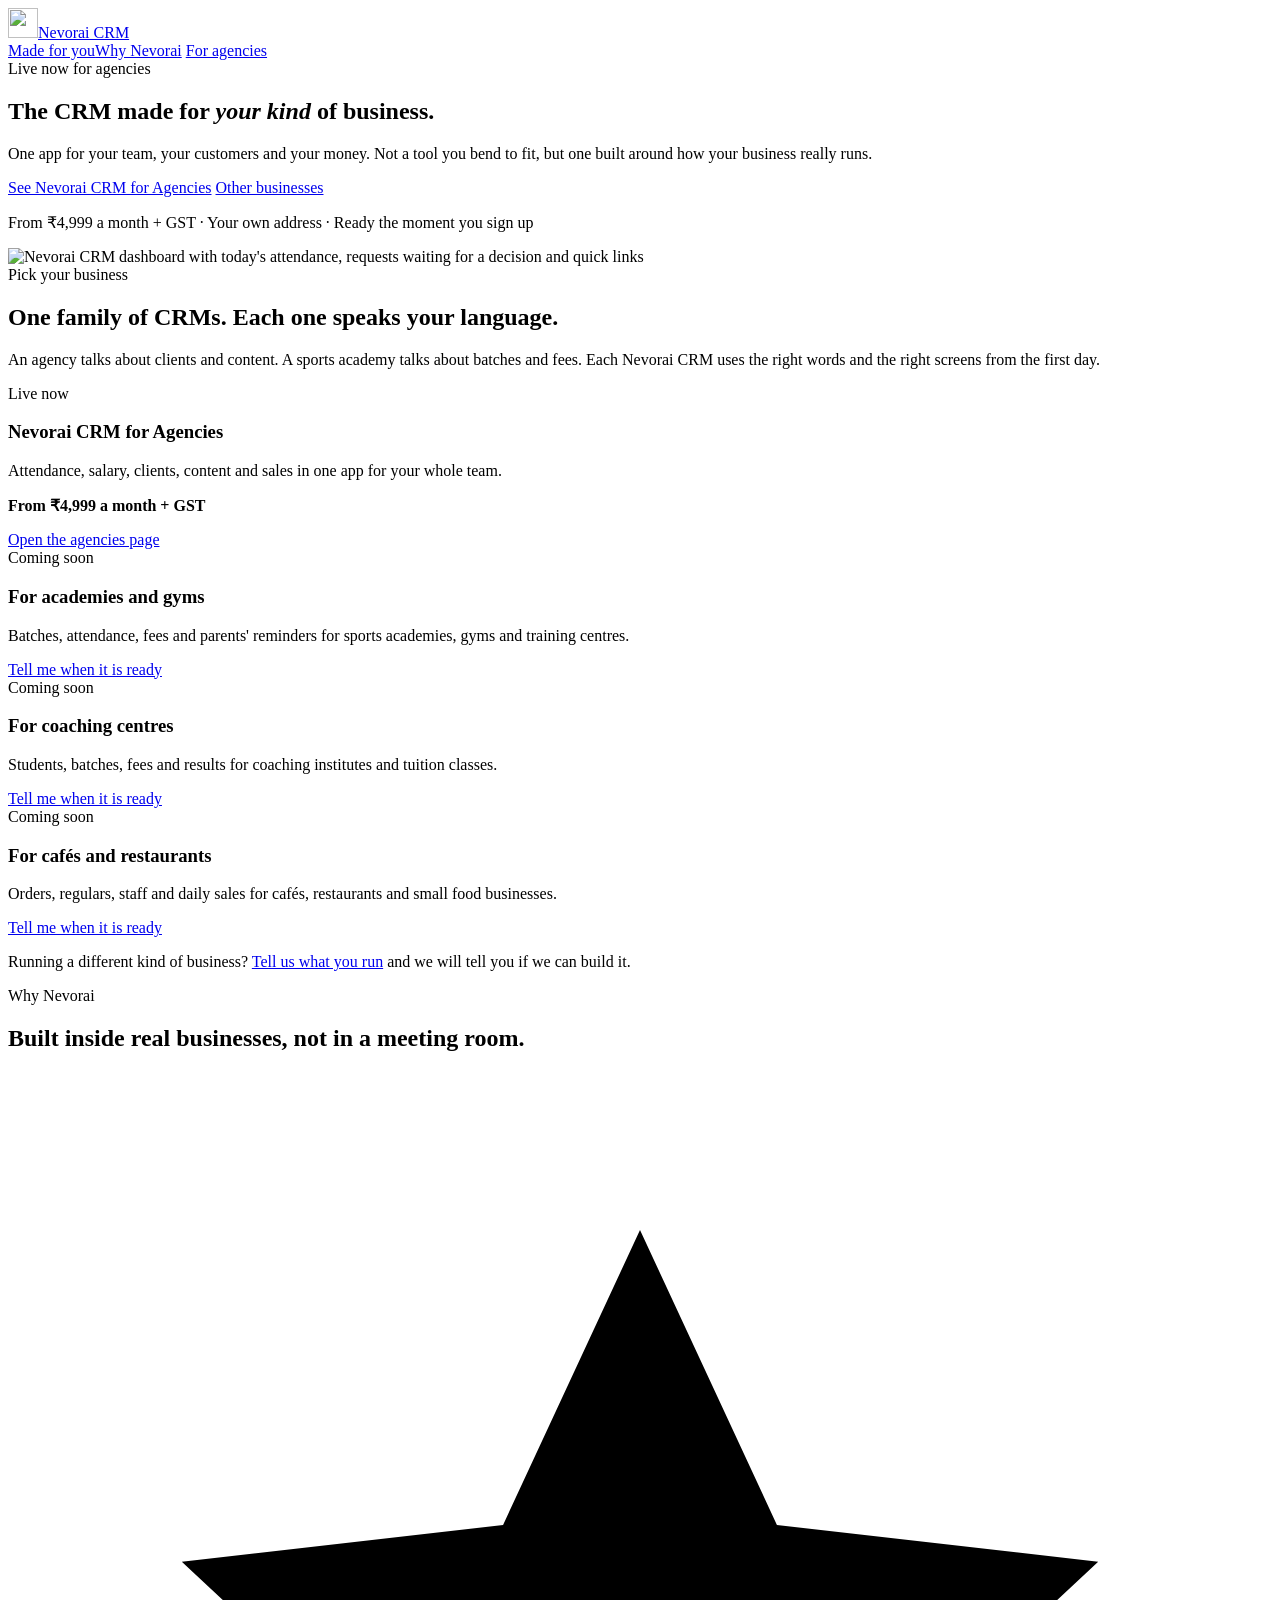
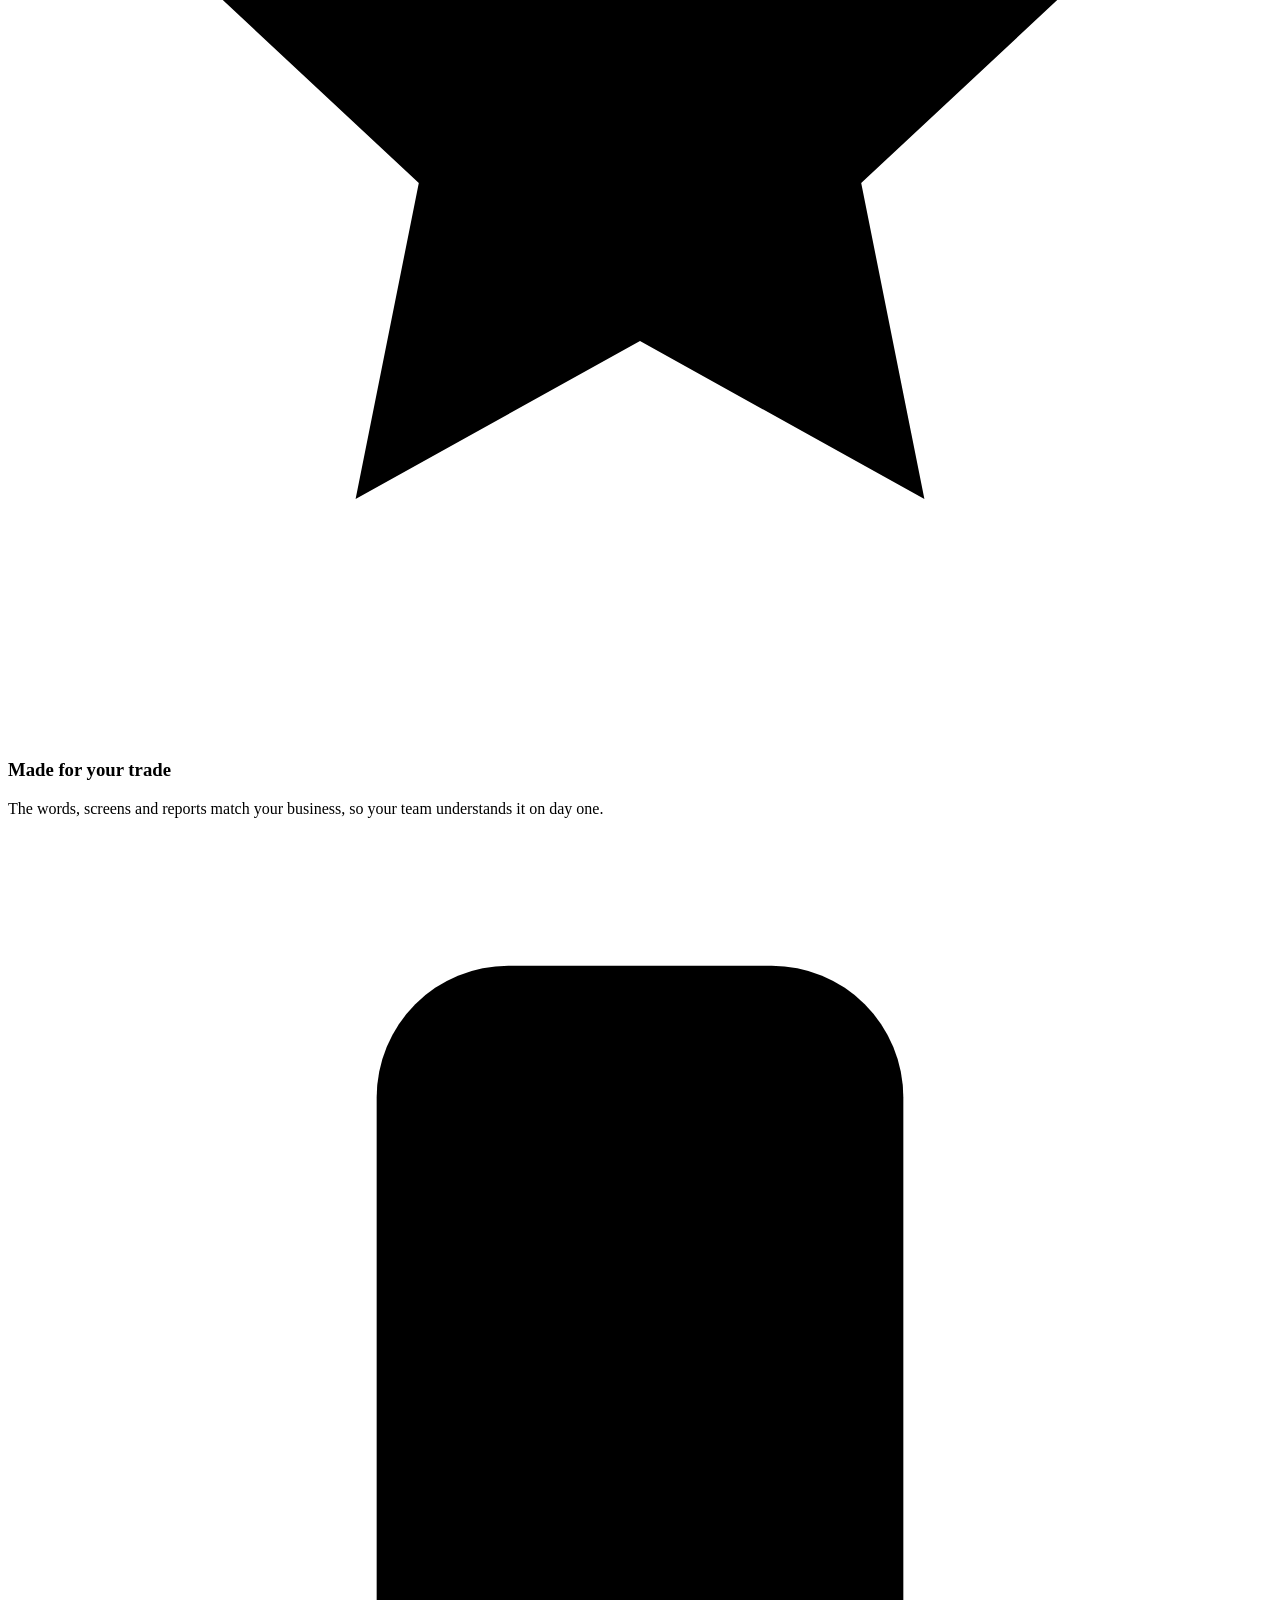
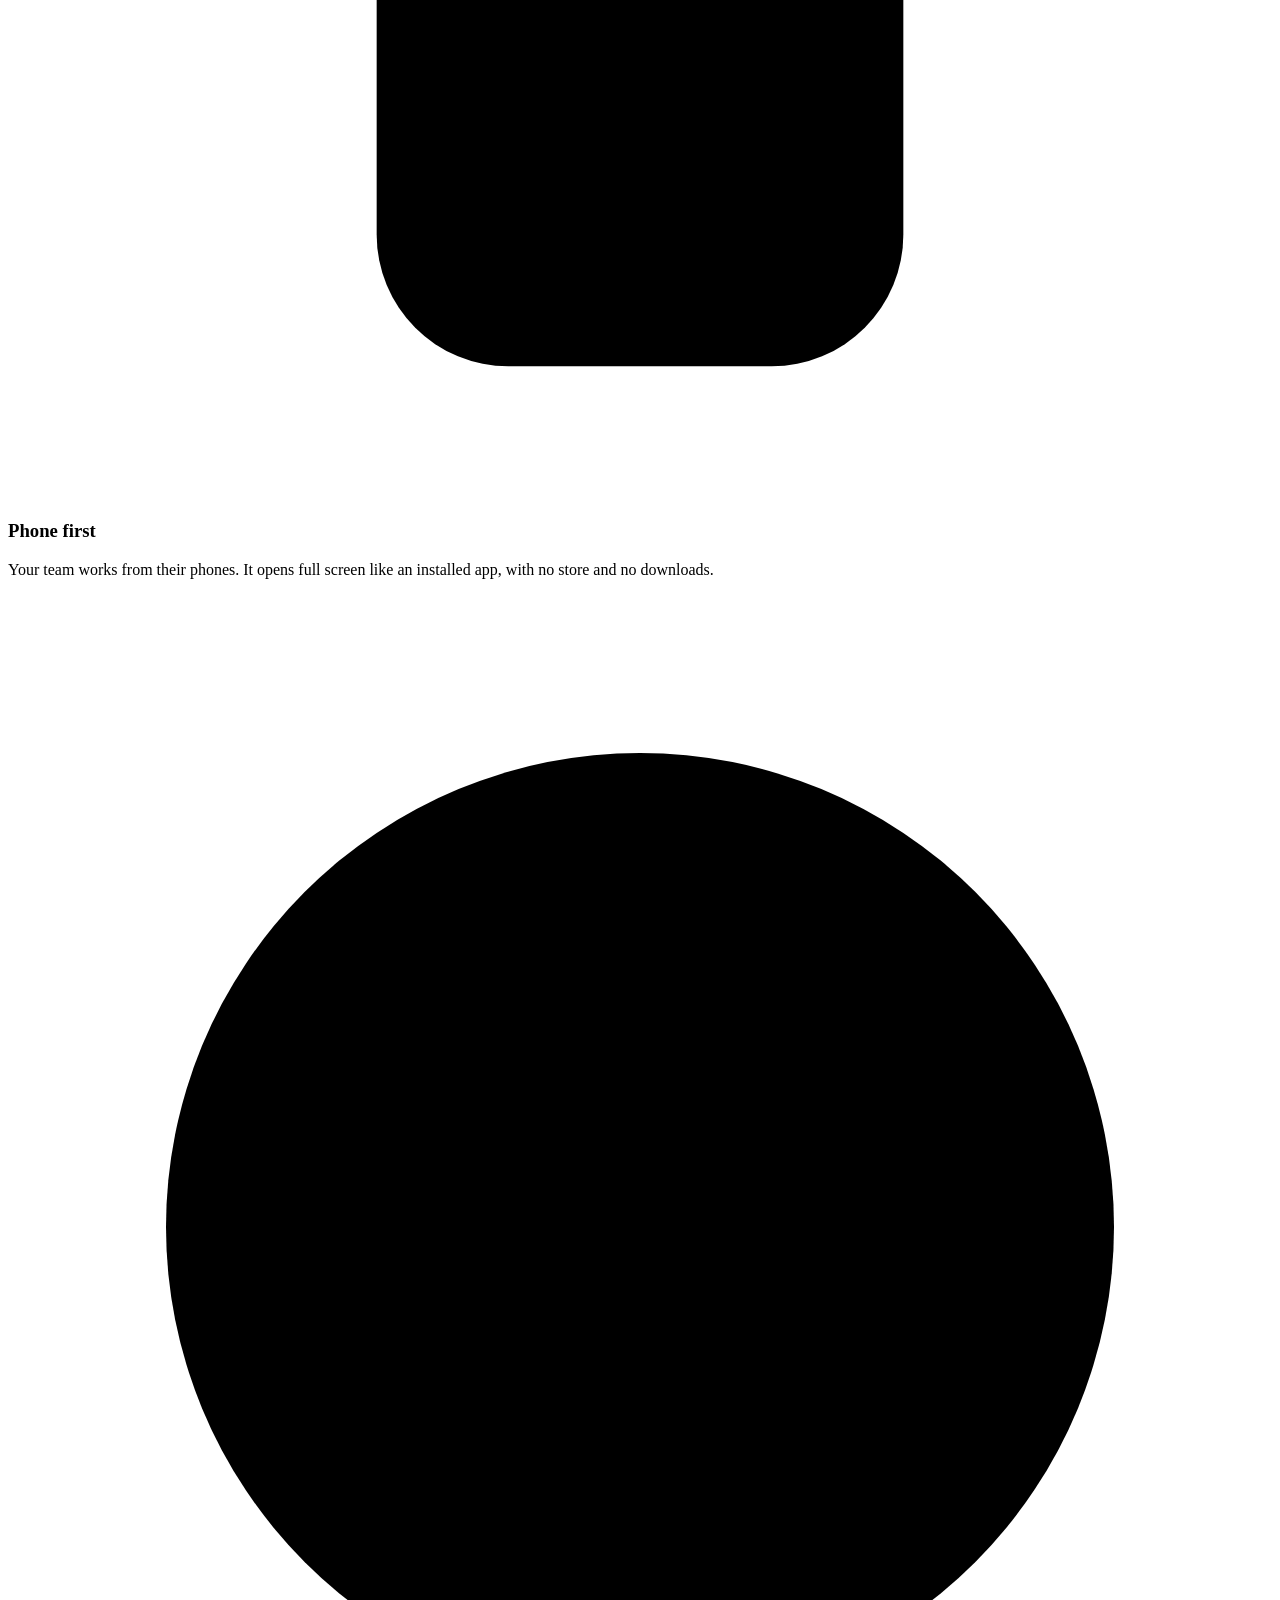
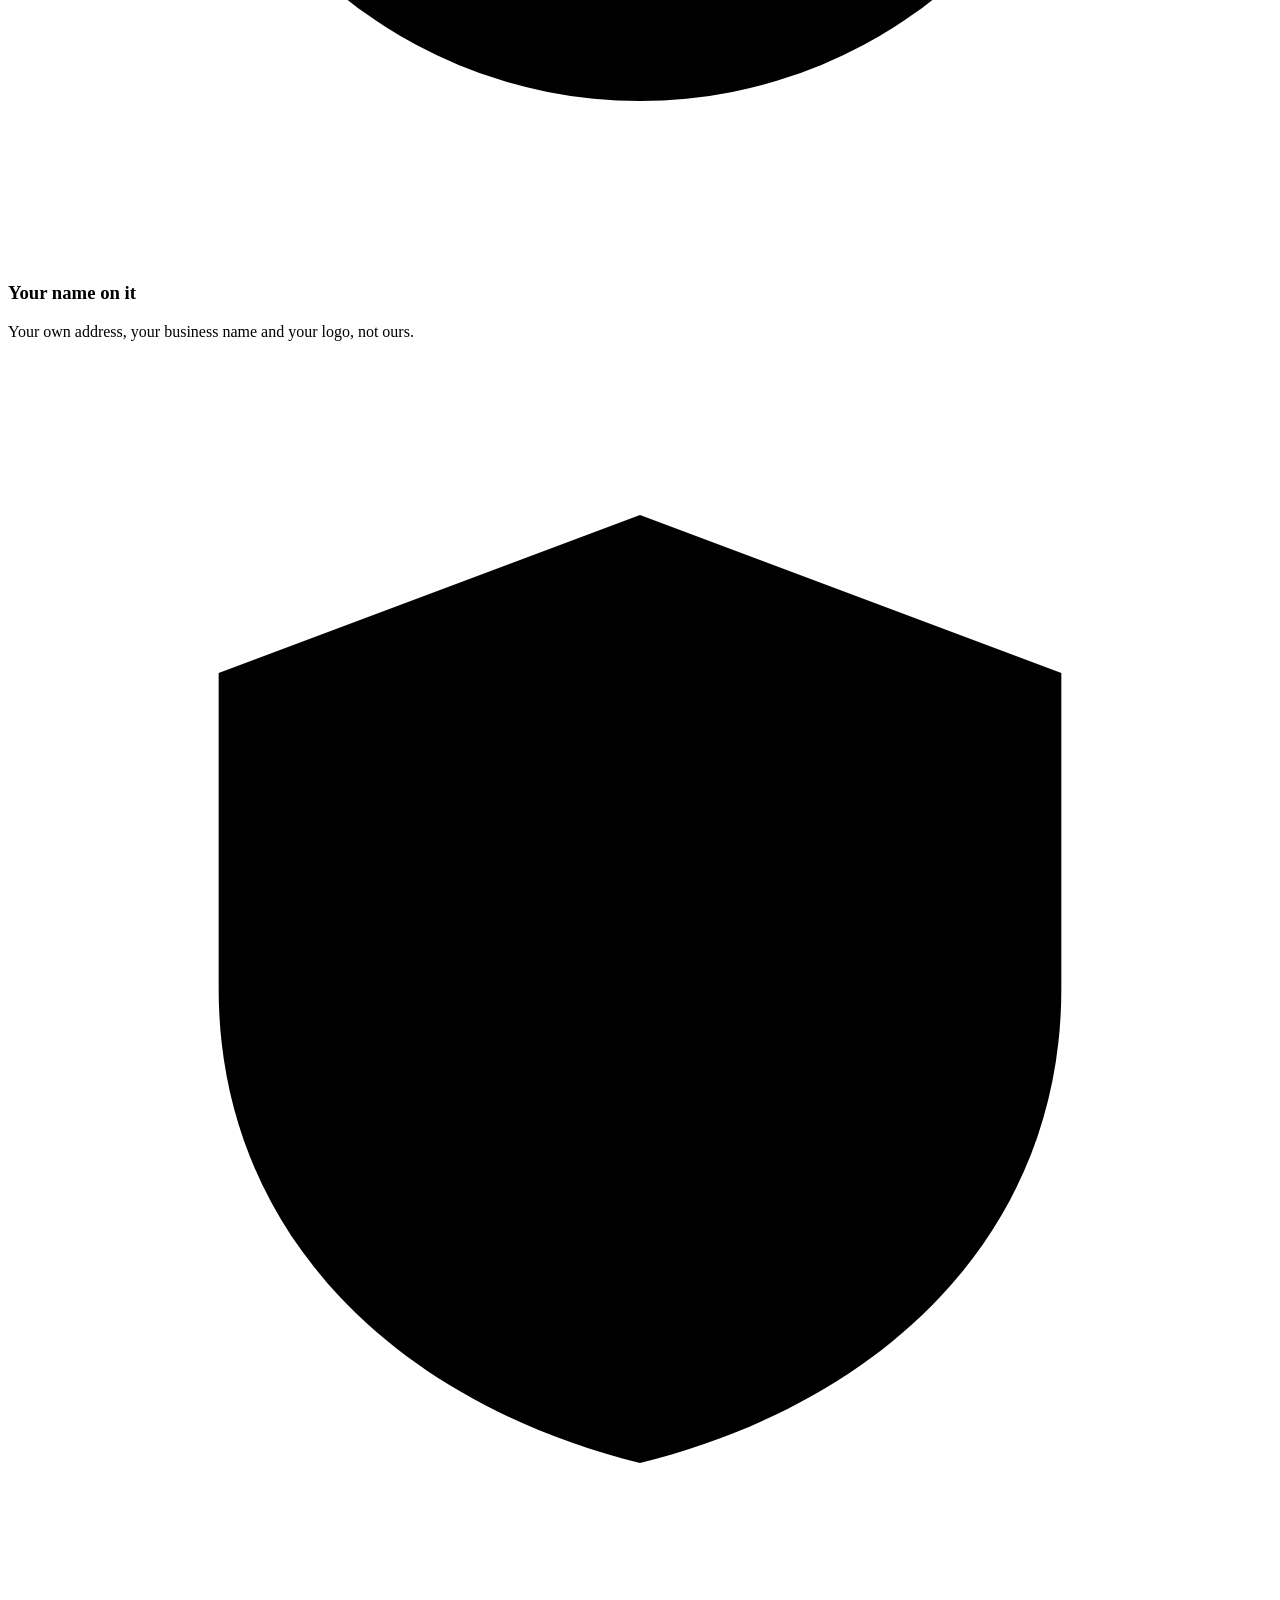
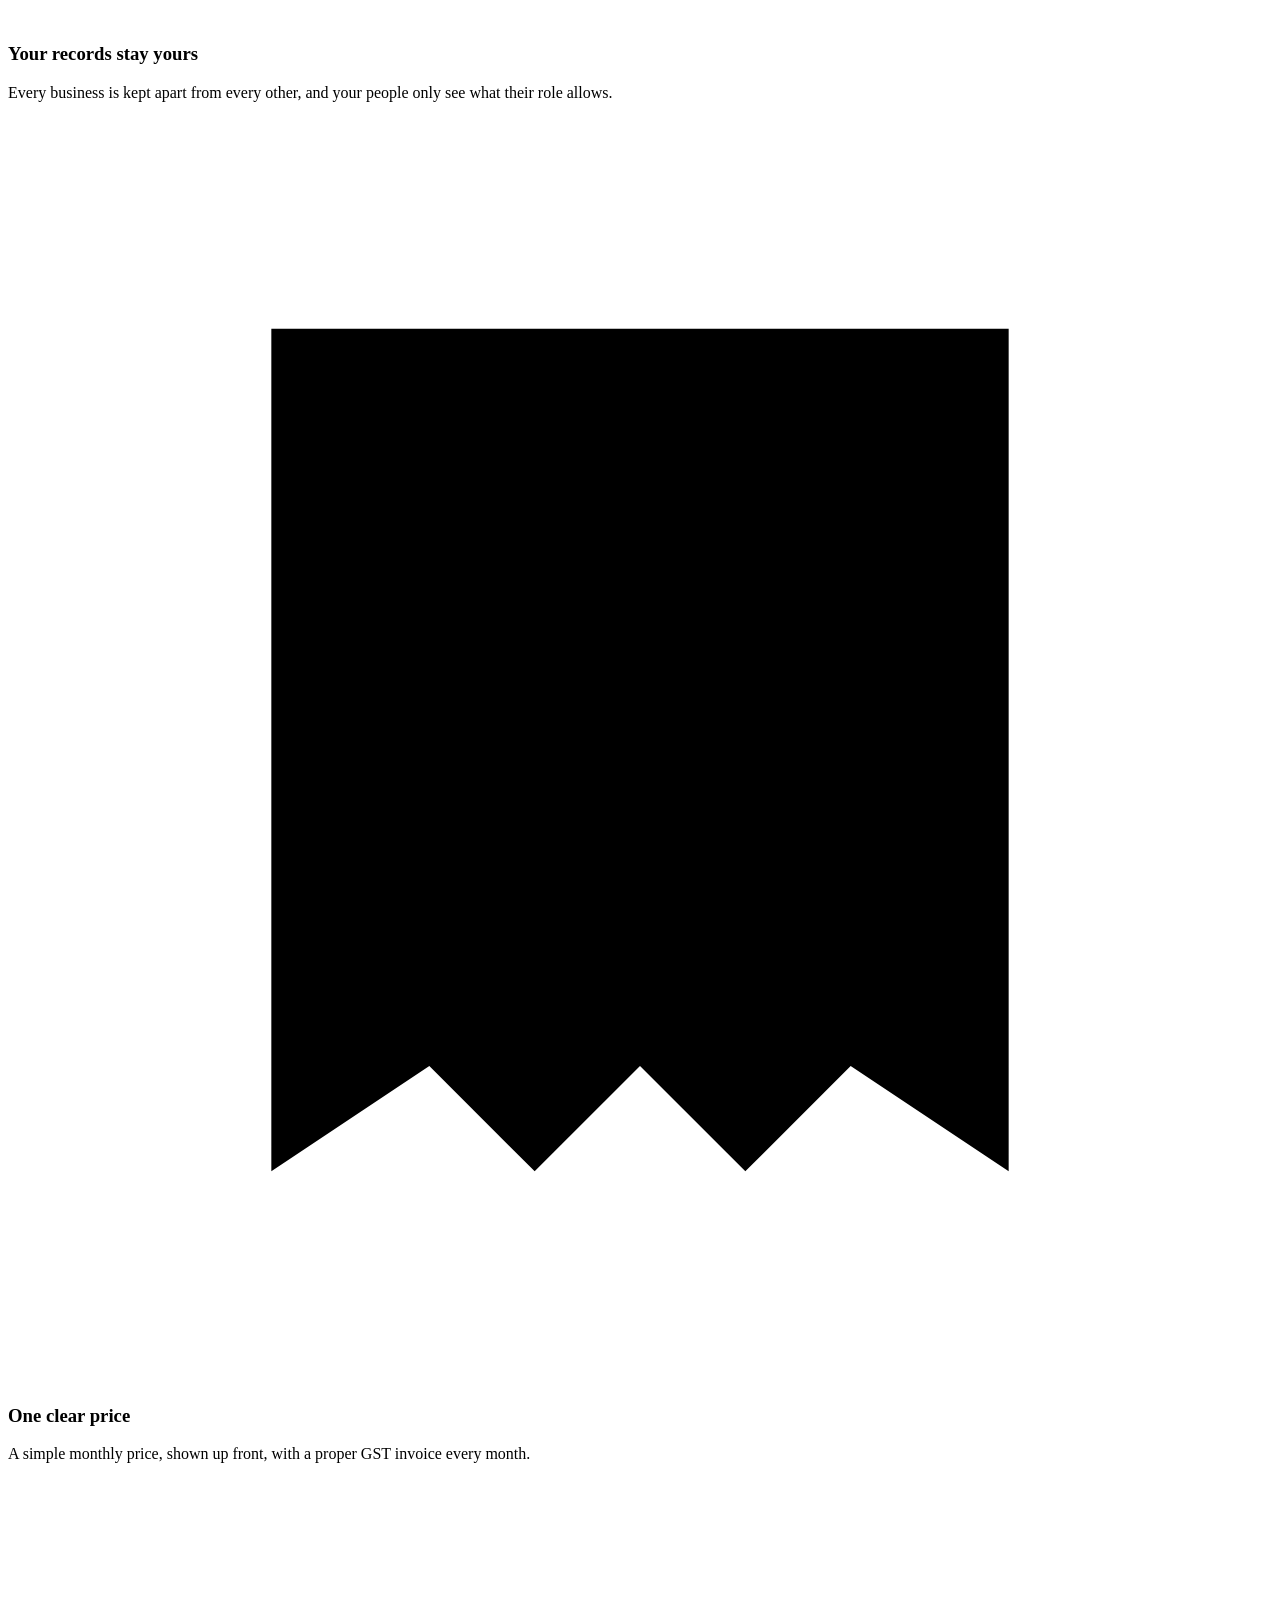
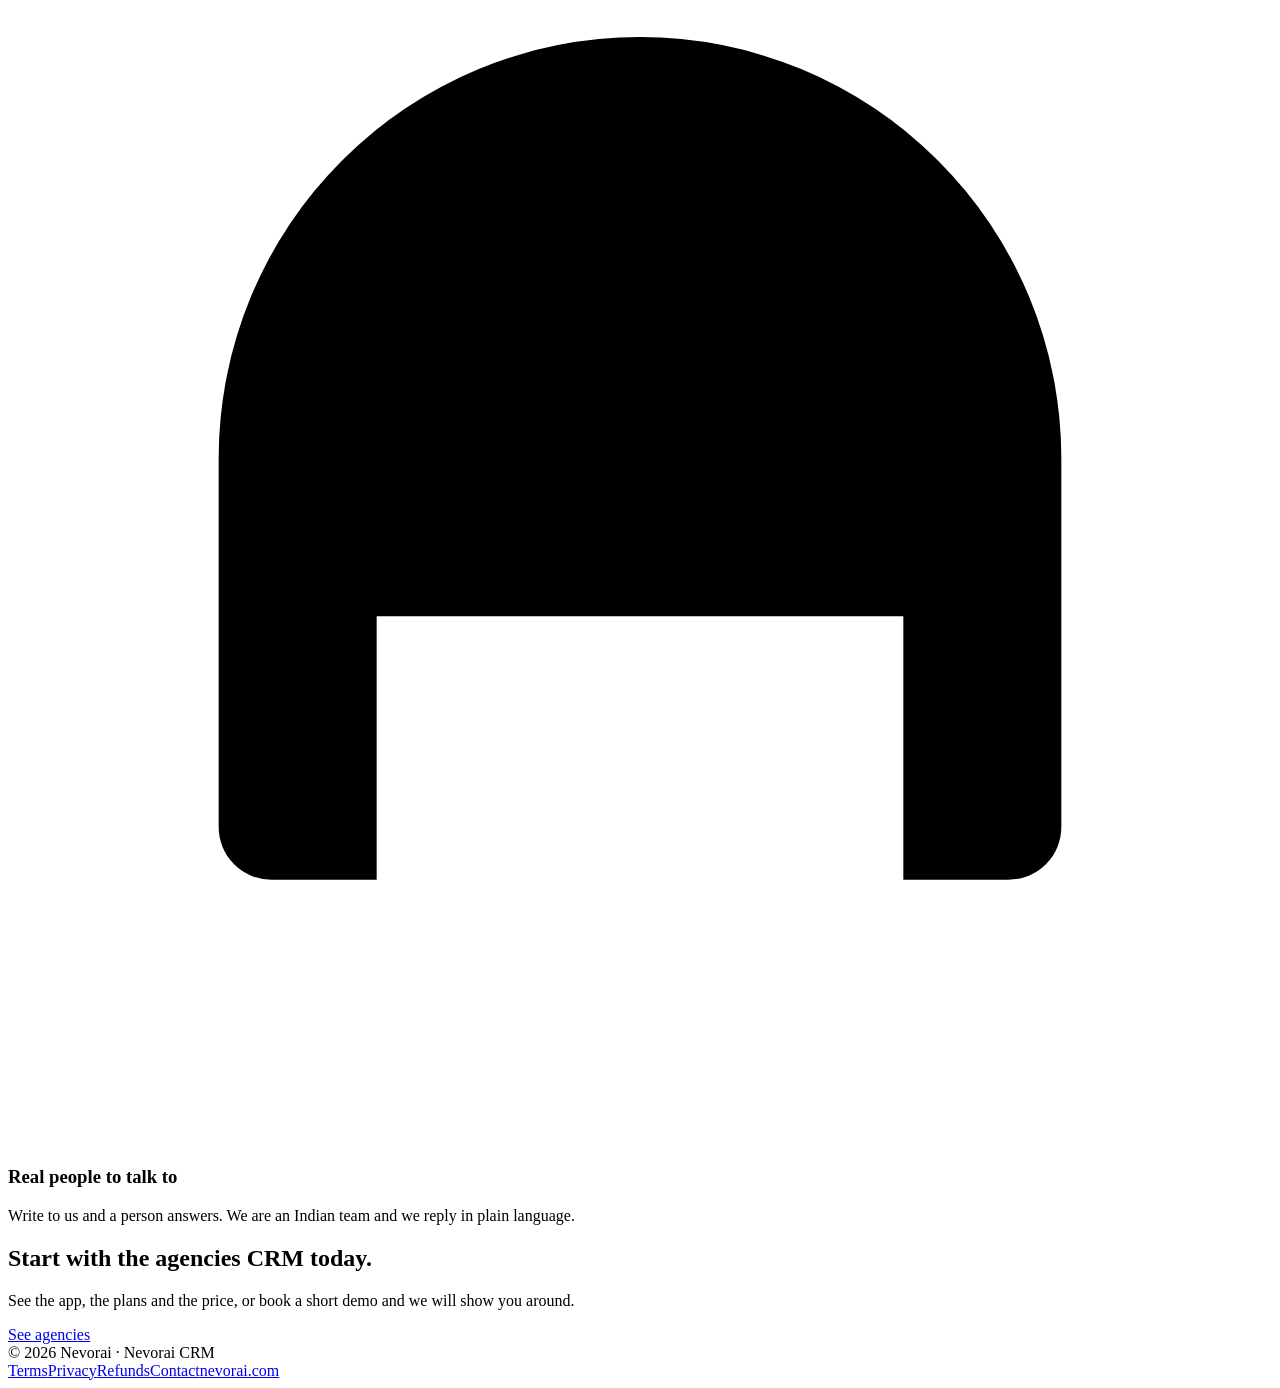
==== public/index.html @ dbf1e803 "feat: Nevorai CRM website (home + agencies page), replaces the old personal CRM Co-Authored-By: Clau" ====
<!doctype html>
<html lang="en">
<head>
<meta charset="utf-8">
<meta name="viewport" content="width=device-width,initial-scale=1,maximum-scale=1,viewport-fit=cover">
<title>Nevorai CRM: the CRM made for your kind of business</title>
<meta name="description" content="One app for your team, your customers and your money, made for your kind of business. Live now for agencies. From ₹4,999 a month + GST.">
<link rel="canonical" href="https://crm.nevorai.com/">
<link rel="icon" href="/brand/mark.svg" type="image/svg+xml">
<link rel="apple-touch-icon" href="/brand/icon-192.png">
<meta name="theme-color" content="#ffffff">
<meta property="og:type" content="website">
<meta property="og:site_name" content="Nevorai CRM">
<meta property="og:title" content="Nevorai CRM: made for your kind of business">
<meta property="og:description" content="One app for your team, your customers and your money. Live now for agencies.">
<meta property="og:url" content="https://crm.nevorai.com/">
<meta property="og:image" content="https://crm.nevorai.com/img/og.png">
<meta name="twitter:card" content="summary_large_image">
<link rel="preload" as="image" href="/img/dashboard-1440.webp" fetchpriority="high">
<link rel="stylesheet" href="/site.css">
<script type="application/ld+json">{"@context":"https://schema.org","@type":"Organization","name":"Nevorai CRM","url":"https://crm.nevorai.com","logo":"https://crm.nevorai.com/brand/icon-512.png","parentOrganization":{"@type":"Organization","name":"Nevorai","url":"https://nevorai.com"}}</script>
</head>
<body>
<header class="top"><div class="wrap">
  <a class="brand" href="/"><img src="/brand/mark.svg" width="30" height="30" alt="">Nevorai CRM</a>
  <nav class="nav" aria-label="Main">
    <a href="#types">Made for you</a><a href="#why">Why Nevorai</a>
    <a class="btn sm" href="/agencies/">For agencies</a>
  </nav>
</div></header>

<main>
<section class="hero"><div class="wrap">
  <div>
    <div class="eyebrow"><i></i>Live now for agencies</div>
    <h1>The CRM made for <em>your kind</em> of business.</h1>
    <p class="lede">One app for your team, your customers and your money. Not a tool you bend to fit, but one built around how your business really runs.</p>
    <div class="cta">
      <a class="btn amber" href="/agencies/">See Nevorai CRM for Agencies</a>
      <a class="btn ghost" href="#types">Other businesses</a>
    </div>
    <p class="fine">From ₹4,999 a month + GST · Your own address · Ready the moment you sign up</p>
  </div>
  <div class="frame"><div class="bar"><i></i><i></i><i></i></div>
    <img src="/img/dashboard-1440.webp" srcset="/img/dashboard-800.webp 800w,/img/dashboard-1440.webp 1440w" sizes="(max-width:900px) 92vw, 760px" width="1440" height="842" alt="Nevorai CRM dashboard with today's attendance, requests waiting for a decision and quick links" fetchpriority="high" decoding="async">
  </div>
</div></section>

<section id="types" class="soft"><div class="wrap">
  <div class="head"><div class="kicker">Pick your business</div><h2>One family of CRMs. Each one speaks your language.</h2><p class="sub">An agency talks about clients and content. A sports academy talks about batches and fees. Each Nevorai CRM uses the right words and the right screens from the first day.</p></div>
  <div class="grid">
    <div class="card live">
      <span class="pill on">Live now</span>
      <h3>Nevorai CRM for Agencies</h3>
      <p>Attendance, salary, clients, content and sales in one app for your whole team.</p>
      <p style="margin-top:10px;color:var(--ink);font-weight:600">From ₹4,999 a month + GST</p>
      <a class="btn amber block" href="/agencies/">Open the agencies page</a>
    </div>
    <div class="card">
      <span class="pill soon">Coming soon</span>
      <h3>For academies and gyms</h3>
      <p>Batches, attendance, fees and parents' reminders for sports academies, gyms and training centres.</p>
      <a class="btn ghost block" href="mailto:teamnevorai@gmail.com?subject=Nevorai%20CRM%20for%20Academies&body=Please%20tell%20me%20when%20it%20is%20ready.%0A%0AName%3A%0AAcademy%3A%0APhone%3A">Tell me when it is ready</a>
    </div>
    <div class="card">
      <span class="pill soon">Coming soon</span>
      <h3>For coaching centres</h3>
      <p>Students, batches, fees and results for coaching institutes and tuition classes.</p>
      <a class="btn ghost block" href="mailto:teamnevorai@gmail.com?subject=Nevorai%20CRM%20for%20Coaching%20Centres&body=Please%20tell%20me%20when%20it%20is%20ready.%0A%0AName%3A%0ACentre%3A%0APhone%3A">Tell me when it is ready</a>
    </div>
    <div class="card">
      <span class="pill soon">Coming soon</span>
      <h3>For cafés and restaurants</h3>
      <p>Orders, regulars, staff and daily sales for cafés, restaurants and small food businesses.</p>
      <a class="btn ghost block" href="mailto:teamnevorai@gmail.com?subject=Nevorai%20CRM%20for%20Cafes&body=Please%20tell%20me%20when%20it%20is%20ready.%0A%0AName%3A%0ABusiness%3A%0APhone%3A">Tell me when it is ready</a>
    </div>
  </div>
  <p class="note">Running a different kind of business? <a href="mailto:teamnevorai@gmail.com?subject=A%20CRM%20for%20my%20business">Tell us what you run</a> and we will tell you if we can build it.</p>
</div></section>

<section id="why"><div class="wrap">
  <div class="head"><div class="kicker">Why Nevorai</div><h2>Built inside real businesses, not in a meeting room.</h2></div>
  <div class="grid three">
    <div class="card"><div class="ic"><svg viewBox="0 0 24 24"><path d="M12 3l2.6 5.6 6.1.7-4.5 4.2 1.2 6L12 16.5 6.6 19.5l1.2-6L3.3 9.3l6.1-.7z"/></svg></div><h3>Made for your trade</h3><p>The words, screens and reports match your business, so your team understands it on day one.</p></div>
    <div class="card"><div class="ic"><svg viewBox="0 0 24 24"><rect x="7" y="2.5" width="10" height="19" rx="2.5"/><path d="M11 18.5h2"/></svg></div><h3>Phone first</h3><p>Your team works from their phones. It opens full screen like an installed app, with no store and no downloads.</p></div>
    <div class="card"><div class="ic"><svg viewBox="0 0 24 24"><circle cx="12" cy="12" r="9"/><path d="M3 12h18M12 3c3 3.2 3 14.8 0 18M12 3c-3 3.2-3 14.8 0 18"/></svg></div><h3>Your name on it</h3><p>Your own address, your business name and your logo, not ours.</p></div>
    <div class="card"><div class="ic"><svg viewBox="0 0 24 24"><path d="M12 3l8 3v6c0 4.5-3.2 7.8-8 9-4.8-1.2-8-4.5-8-9V6z"/><path d="M9 12l2 2 4-4"/></svg></div><h3>Your records stay yours</h3><p>Every business is kept apart from every other, and your people only see what their role allows.</p></div>
    <div class="card"><div class="ic"><svg viewBox="0 0 24 24"><path d="M5 4h14v16l-3-2-2 2-2-2-2 2-2-2-3 2z"/><path d="M9 9h6M9 13h6"/></svg></div><h3>One clear price</h3><p>A simple monthly price, shown up front, with a proper GST invoice every month.</p></div>
    <div class="card"><div class="ic"><svg viewBox="0 0 24 24"><path d="M4 14v-3a8 8 0 0116 0v3M4 14h3v5H5a1 1 0 01-1-1zM20 14h-3v5h2a1 1 0 001-1z"/></svg></div><h3>Real people to talk to</h3><p>Write to us and a person answers. We are an Indian team and we reply in plain language.</p></div>
  </div>
</div></section>

<section style="padding-top:0"><div class="wrap">
  <div class="close">
    <div><h2>Start with the agencies CRM today.</h2><p>See the app, the plans and the price, or book a short demo and we will show you around.</p></div>
    <div class="cta"><a class="btn amber" href="/agencies/">See agencies</a></div>
  </div>
</div></section>
</main>

<footer><div class="wrap">
  <div>© 2026 Nevorai · Nevorai CRM</div>
  <nav aria-label="Legal"><a href="https://nevorai.com/terms">Terms</a><a href="https://nevorai.com/privacy">Privacy</a><a href="https://nevorai.com/refund">Refunds</a><a href="https://nevorai.com/contact">Contact</a><a href="https://nevorai.com">nevorai.com</a></nav>
</div></footer>
</body>
</html>
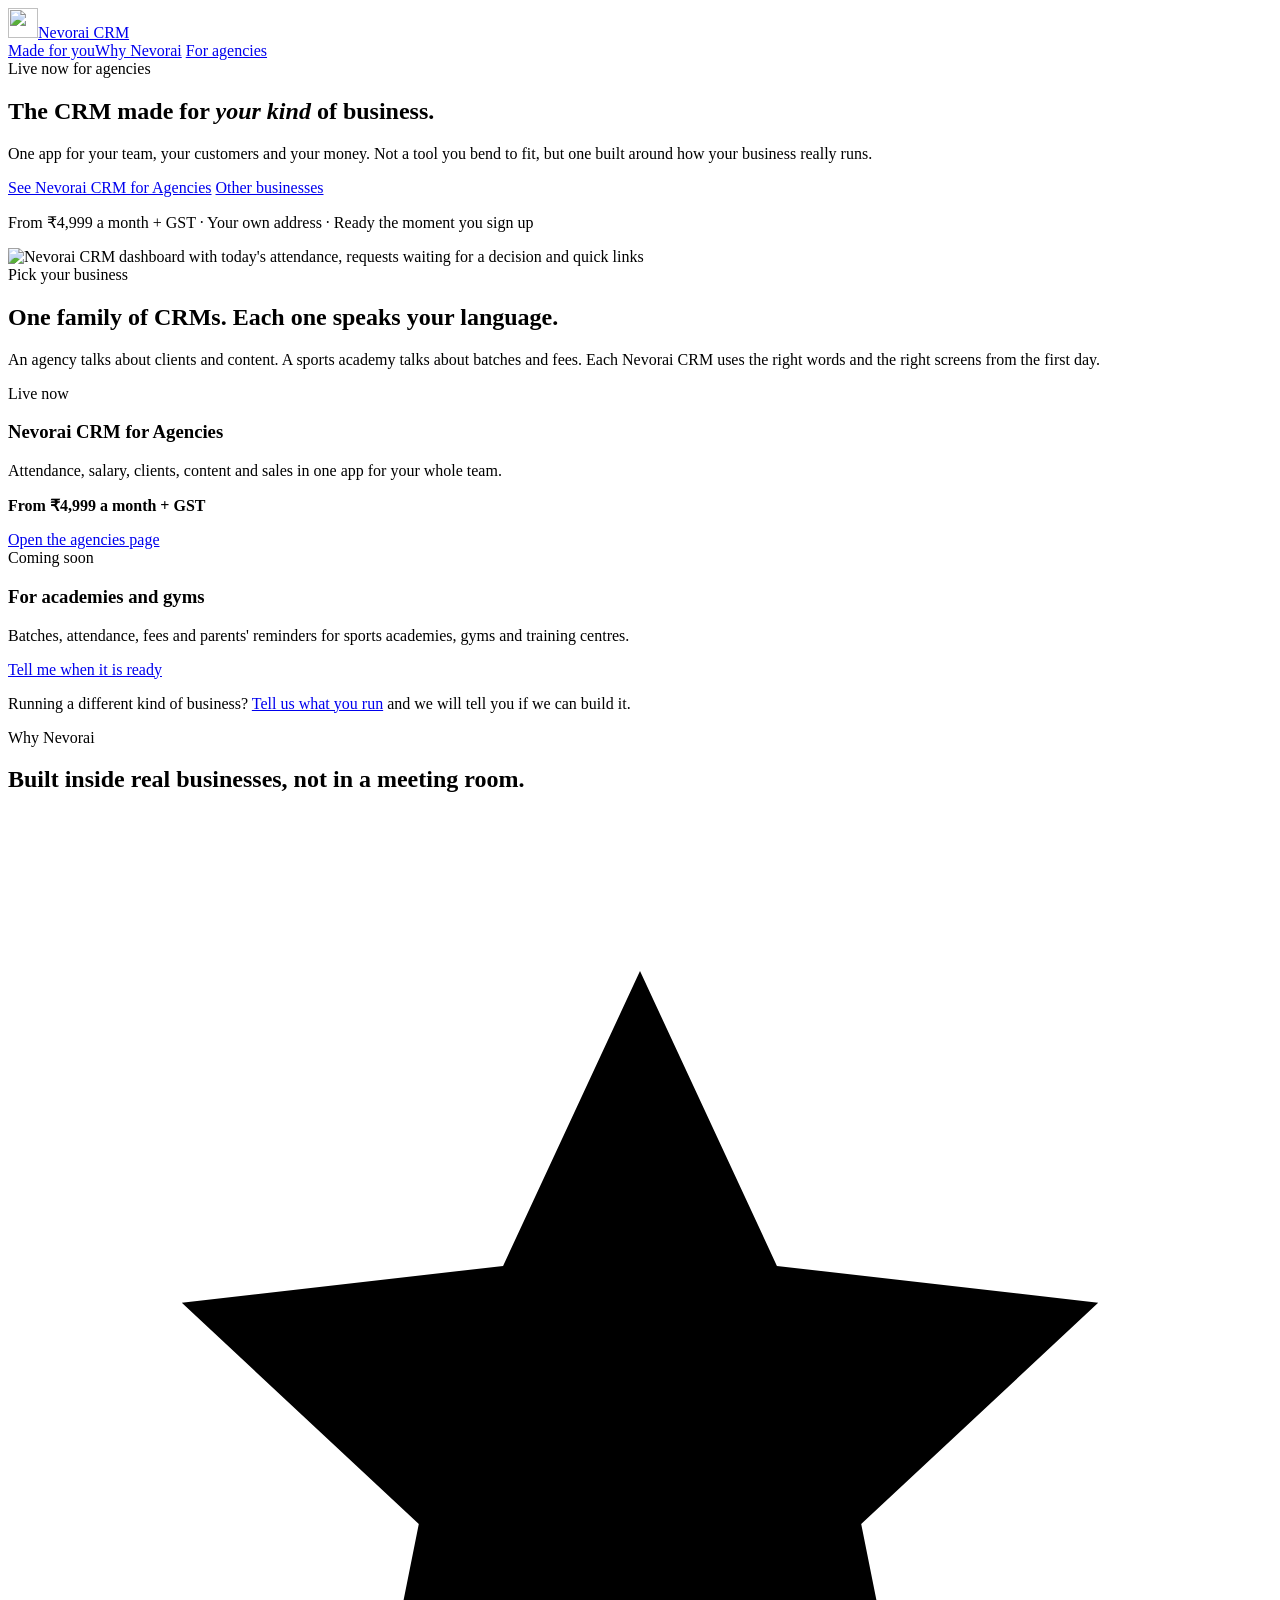
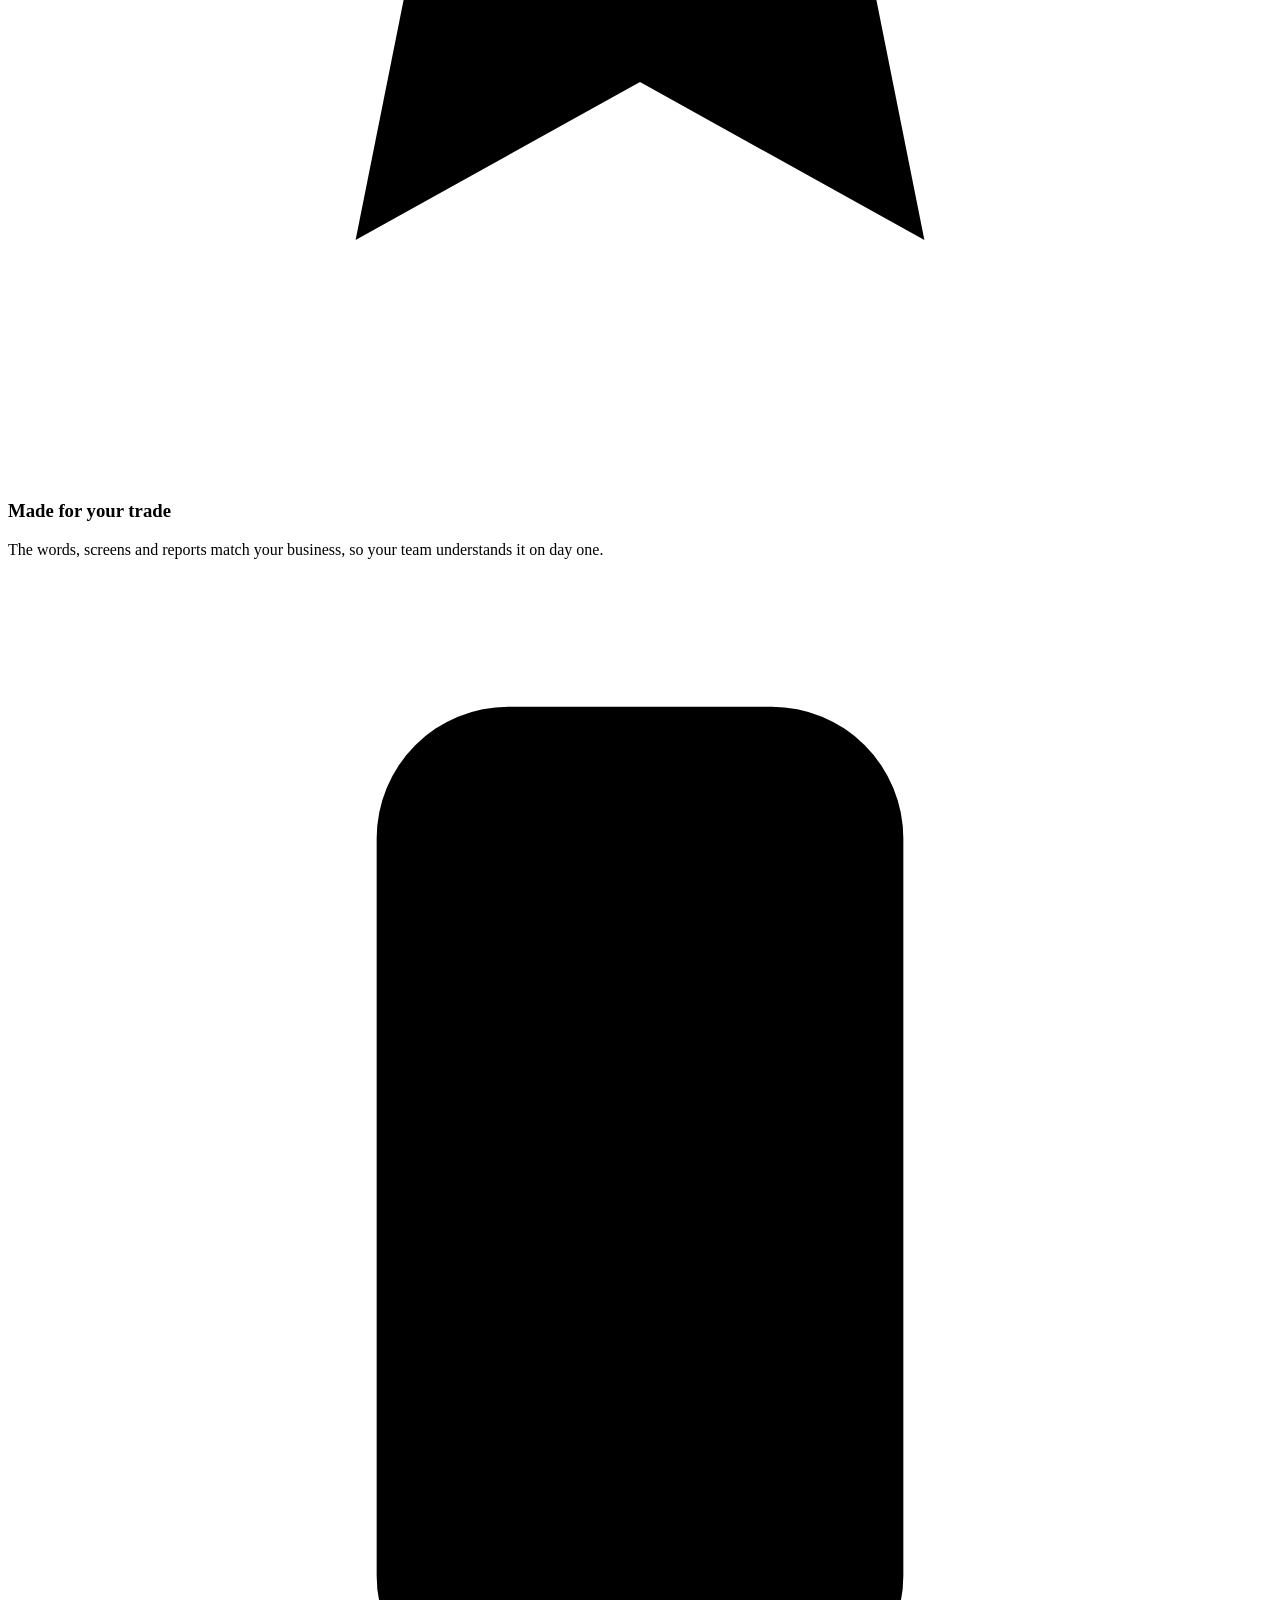
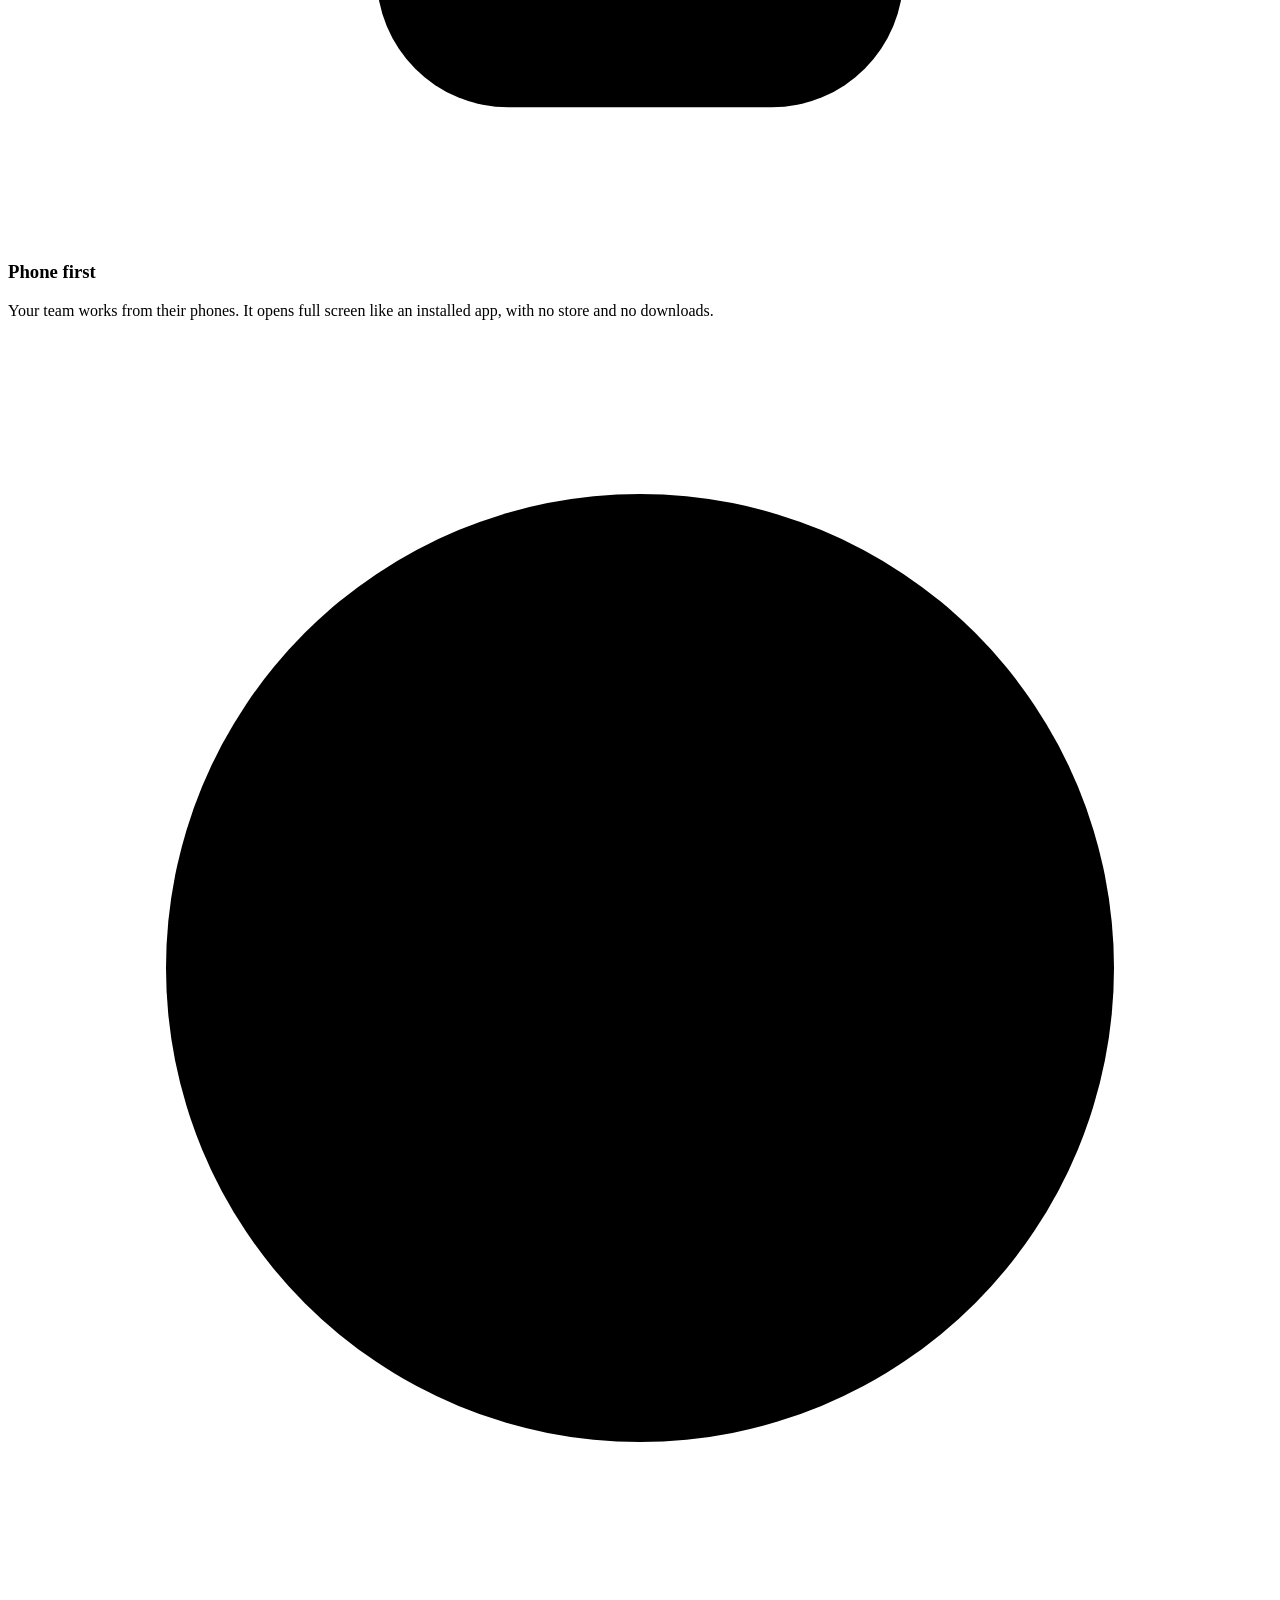
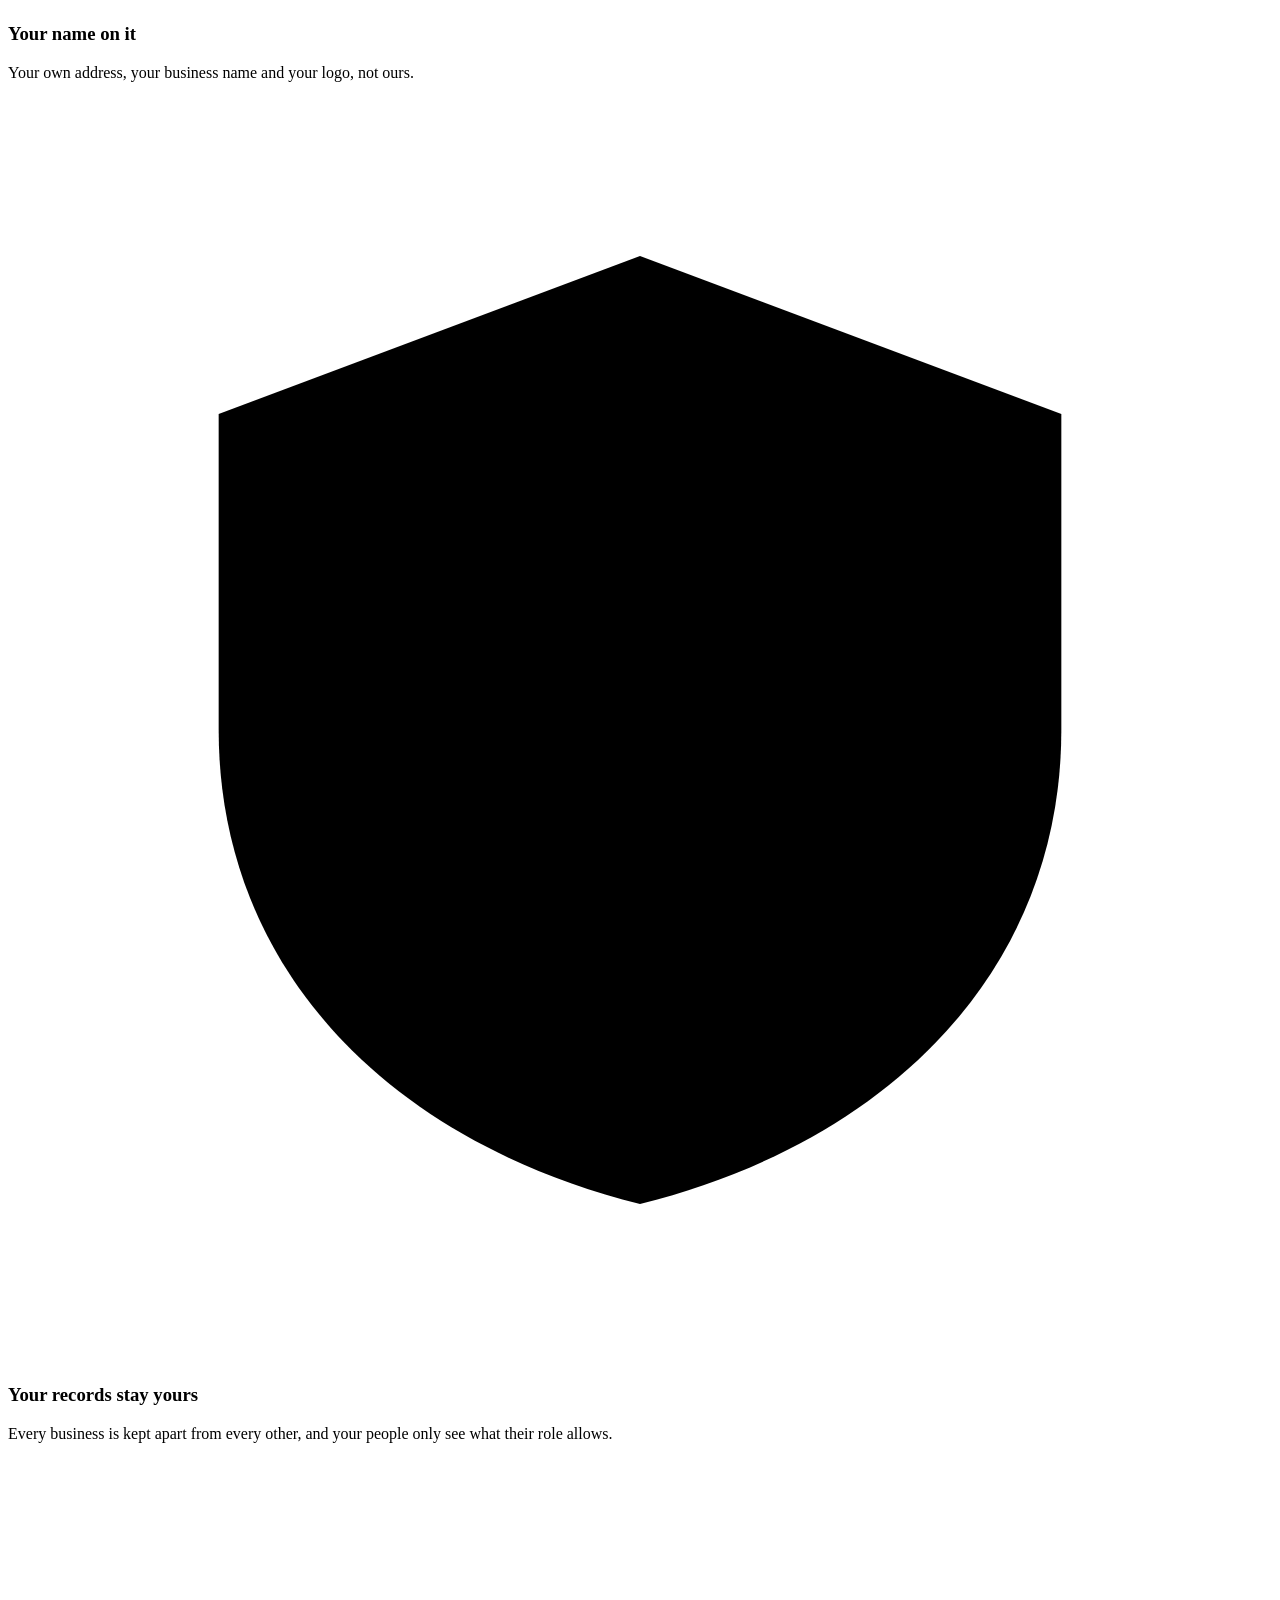
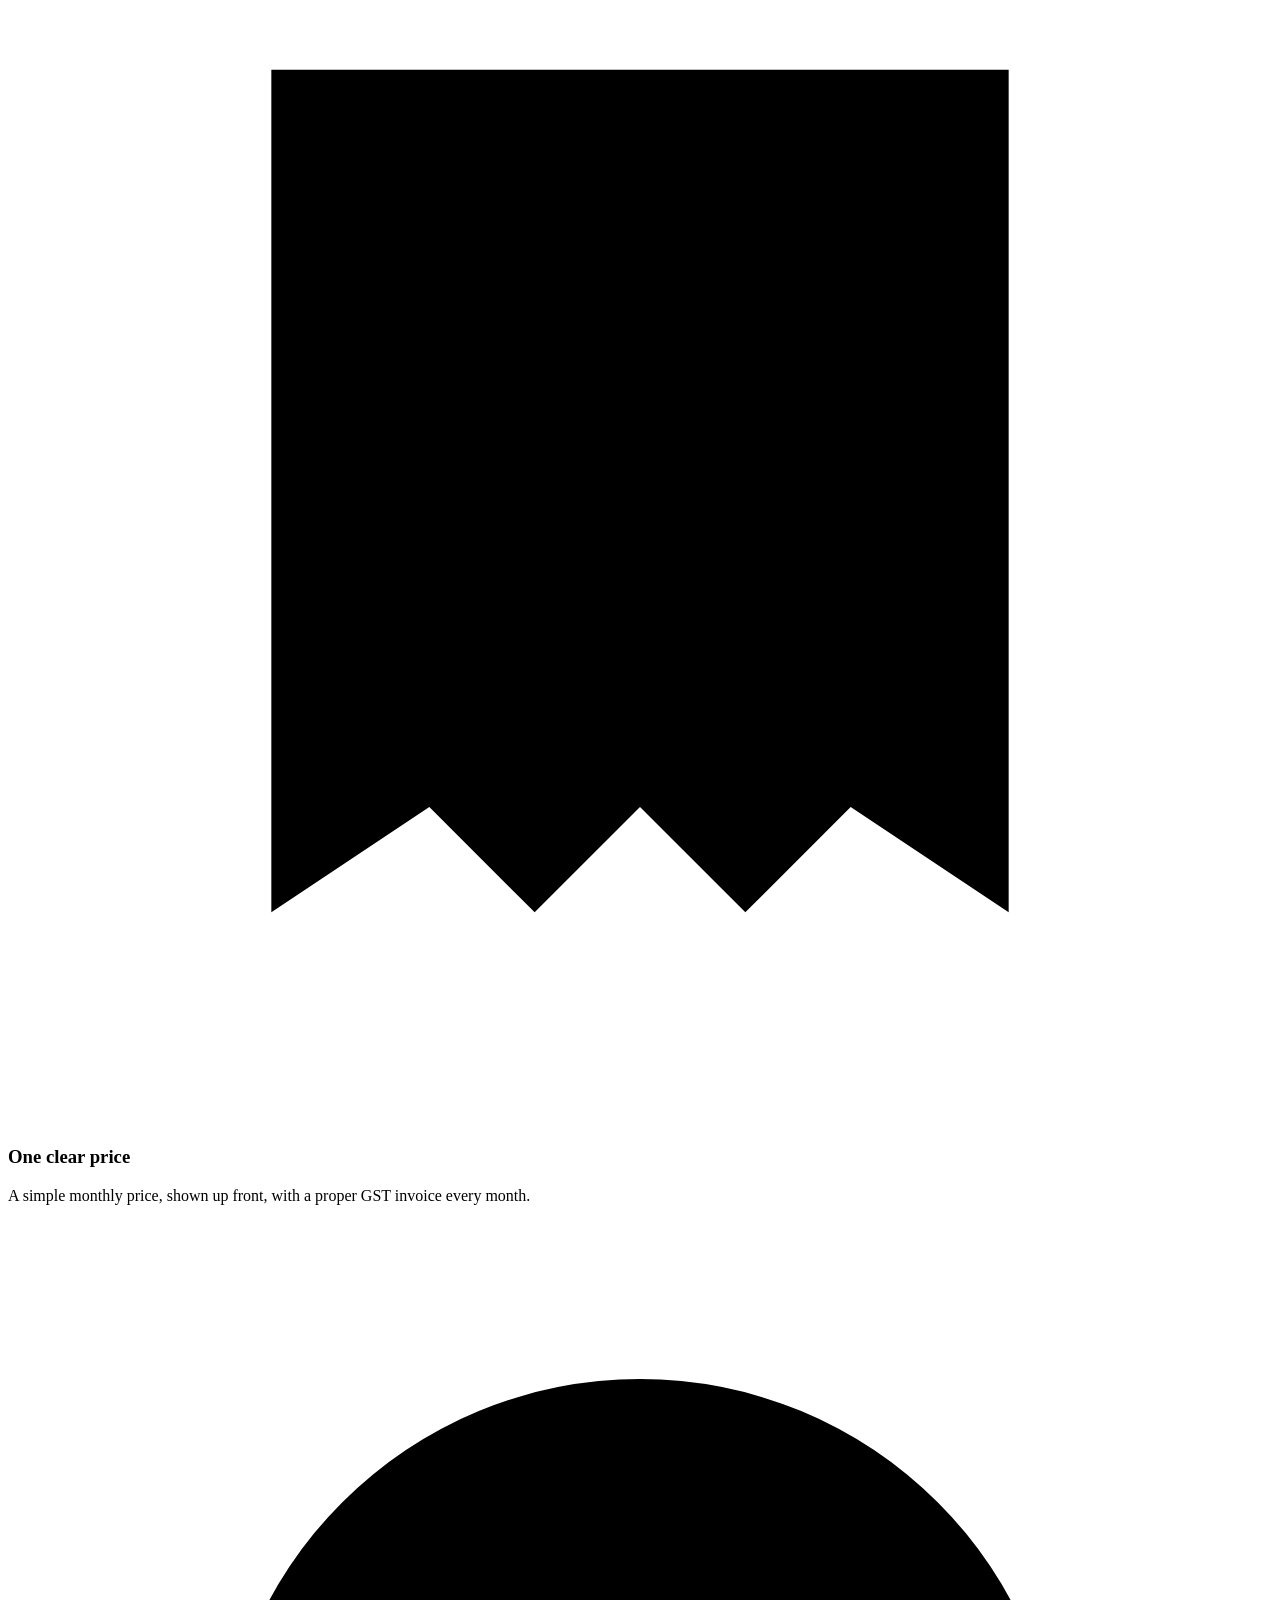
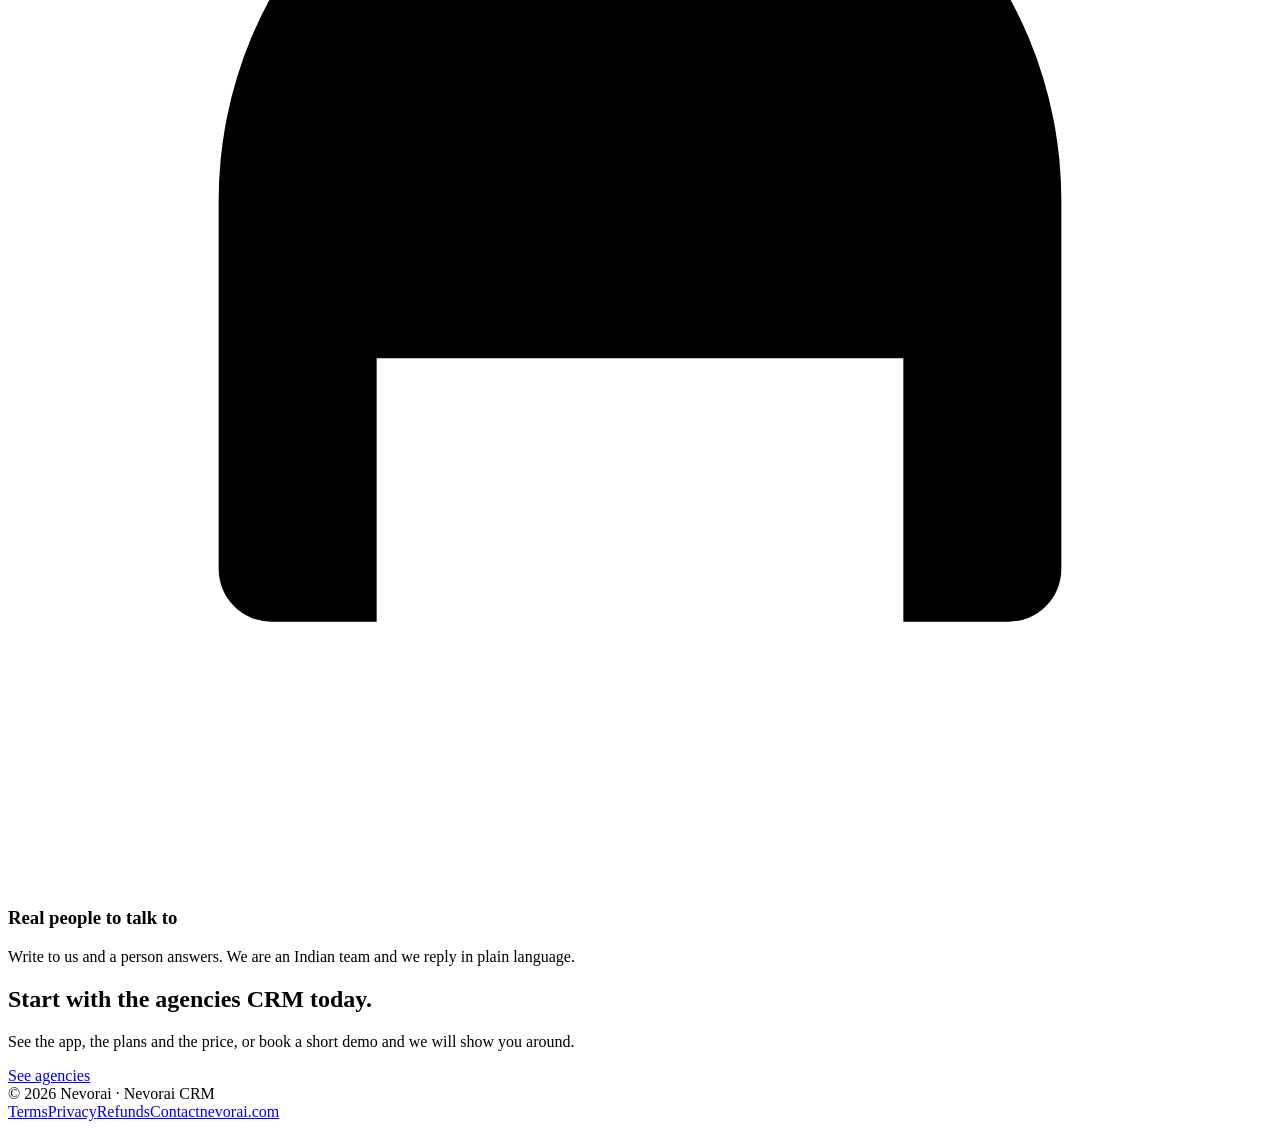
==== commit 46e8211b: "Remove Cafe and Coaching from the CRM site and plan; Academies stays as coming soon Co-Authored-By: " ====
--- a/public/index.html
+++ b/public/index.html
@@ -62,18 +62,6 @@
       <p>Batches, attendance, fees and parents' reminders for sports academies, gyms and training centres.</p>
       <a class="btn ghost block" href="mailto:teamnevorai@gmail.com?subject=Nevorai%20CRM%20for%20Academies&body=Please%20tell%20me%20when%20it%20is%20ready.%0A%0AName%3A%0AAcademy%3A%0APhone%3A">Tell me when it is ready</a>
     </div>
-    <div class="card">
-      <span class="pill soon">Coming soon</span>
-      <h3>For coaching centres</h3>
-      <p>Students, batches, fees and results for coaching institutes and tuition classes.</p>
-      <a class="btn ghost block" href="mailto:teamnevorai@gmail.com?subject=Nevorai%20CRM%20for%20Coaching%20Centres&body=Please%20tell%20me%20when%20it%20is%20ready.%0A%0AName%3A%0ACentre%3A%0APhone%3A">Tell me when it is ready</a>
-    </div>
-    <div class="card">
-      <span class="pill soon">Coming soon</span>
-      <h3>For cafés and restaurants</h3>
-      <p>Orders, regulars, staff and daily sales for cafés, restaurants and small food businesses.</p>
-      <a class="btn ghost block" href="mailto:teamnevorai@gmail.com?subject=Nevorai%20CRM%20for%20Cafes&body=Please%20tell%20me%20when%20it%20is%20ready.%0A%0AName%3A%0ABusiness%3A%0APhone%3A">Tell me when it is ready</a>
-    </div>
   </div>
   <p class="note">Running a different kind of business? <a href="mailto:teamnevorai@gmail.com?subject=A%20CRM%20for%20my%20business">Tell us what you run</a> and we will tell you if we can build it.</p>
 </div></section>
